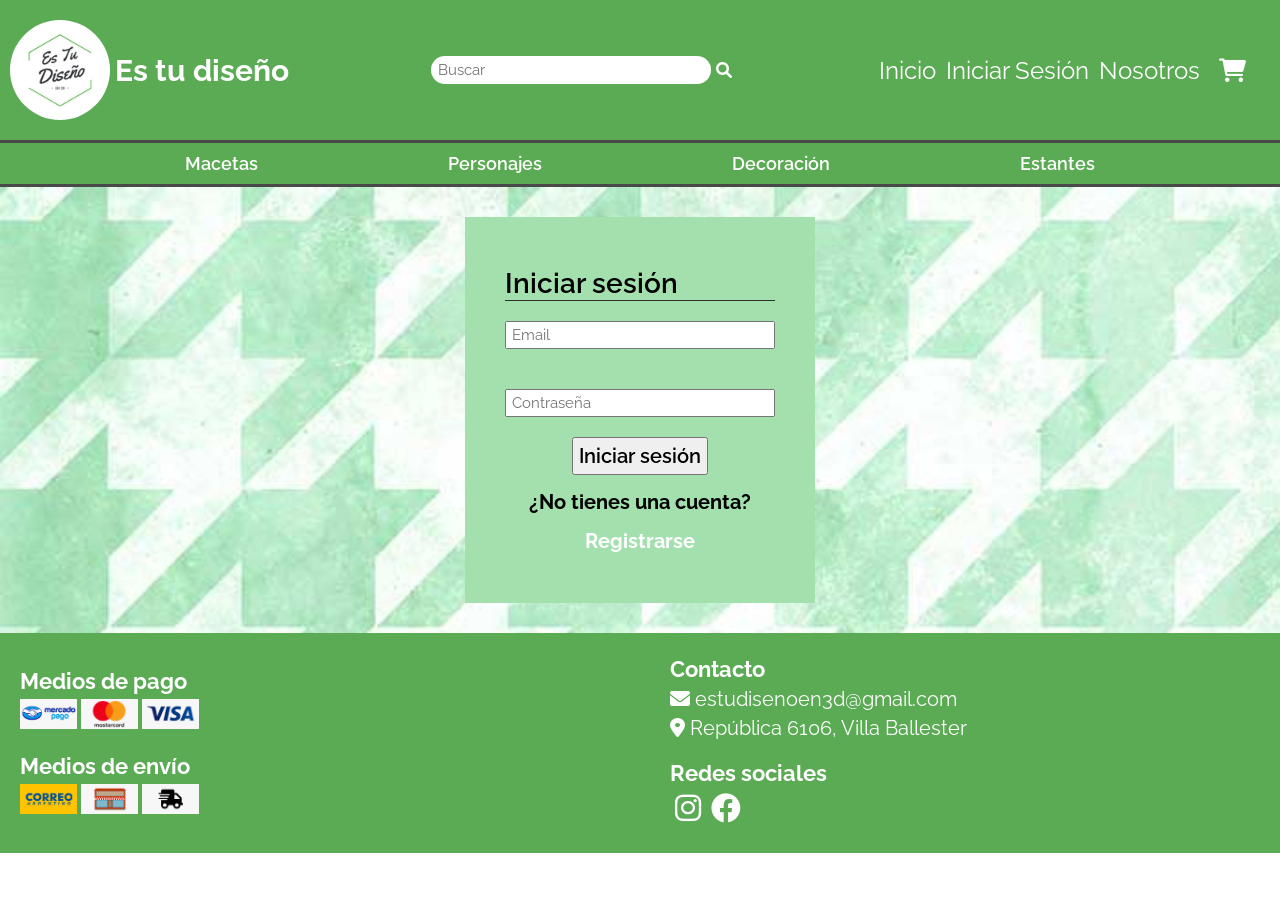
==== pages/cuenta.html @ 05a71d56 "Agrega base del proyecto" ====
<!DOCTYPE html>
<html lang="en">
<head>
    <meta charset="UTF-8">
    <meta http-equiv="X-UA-Compatible" content="IE=edge">
    <meta name="viewport" content="width=device-width, initial-scale=1.0">
    <title>Iniciar sesión</title>
    <link rel="shortcut icon" href="Img/logo.png">
    <!-- Font Family -->
    <link href="https://fonts.googleapis.com/css2?family=Raleway:wght@300&display=swap" rel="stylesheet">
    <!-- Stylesheet -->
    <link rel="stylesheet" href="../style.css">
     <!-- Font Awesome -->
    <link href="https://cdnjs.cloudflare.com/ajax/libs/font-awesome/6.0.0/css/all.min.css" rel="stylesheet"/>
</head>
<body>
    <header>
        <nav class="navSuperior">
            <div class="logo">
                <a href="../index.html">
                    <img src="../Img/logo.jpeg" alt="logo es tu diseño">
                    <h1>Es tu diseño</h1>
                </a>
            </div>
            <div class="buscador">
                <input type="text" placeholder="Buscar" ><a href="#" class="fa-solid fa-search"></a>
            </div>
            <!-- <div class="menuHamburguesa"> -->
                <label for="menu" class="menuHamburguesa">
                    <i class="fa-solid fa-bars"></i>
                </label>
                <input type="checkbox" id="menu">
            <!-- </div> -->
            <div class="seccionesContainer"> 
                <ul class="secciones">
                    <label for="menu" class="cerrarMenu">
                        <i class="fa-solid fa-circle-xmark"></i>
                    </label>
                    <li><a href="../index.html">Inicio</a></li>
                    <li><a href="cuenta.html">Iniciar Sesión</a></li>
                    <li><a href="nosotros.html">Nosotros</a></li>
                    <li id="seccionCarrito"><a href="carrito.html" class="fa-solid fa-cart-shopping"></a></li>
                </ul>
            </div>
        </nav>
        <nav class="navInferior">
            <ul class="categorias">
                <li><a href="macetas.html">Macetas</a></li>
                <li><a href="#">Personajes</a></li>
                <li><a href="#">Decoración</a></li>
                <li><a href="#">Estantes</a></li>
            </ul>
        </nav>
    </header>
    <main>
        <section class="cuentaContainer">
            <article class="cuenta">
                <form class="cuentaForm">
                    <legend>Iniciar sesión</legend>
                    <input type="email" name="email" placeholder="Email" required>
                    <input type="password" placeholder="Contraseña" required>
                    <div class="buttonContainer">
                        <button type="submit">Iniciar sesión</button>
                    </div>
                </form>
                <h4>¿No tienes una cuenta?</h4>
                <h4><a href="#">Registrarse</a></h4>
            </article>
        </section>
    </main>
    <footer>
        <section class="footerMetodos">
            <article class="pagos">
                <h4>Medios de pago</h4>
                <div>
                    <img src="../Img/mercadopago.png" alt="Mercado Pago">
                    <img src="../Img/mastercard.png" alt="Mastercard">
                    <img src="../Img/visa.png" alt="Visa">
                </div>
            </article>
            <article class="envios">
                <h4>Medios de envío</h4>
                <div>
                    <img src="../Img/correo-argentino.png" alt="Correo Argentino">
                    <img src="../Img/retiro-local.png" alt="Retiro local">
                    <img src="../Img/personalizado.png" alt="Personalizado">
                </div>
            </article>
        </section>
        <section class="footerInfo">
            <article class="contacto">
                <h4>Contacto</h4>
                <ul>
                    <li><i class="fa-solid fa-envelope"></i>estudisenoen3d@gmail.com</li>
                    <li><i class="fa-solid fa-location-dot"></i>República 6106, Villa Ballester</li>
                </ul>
            </article>
            <article class="redesSociales">
                <h4>Redes sociales</h4>
                <ul>
                    <li><a href="https://www.instagram.com/es.tu.diseno/" class="fa-brands fa-instagram"></a></li>
                    <li><a href="https://www.facebook.com/estudiseno-2358036297771299" class="fa-brands fa-facebook"></a></li>
                </ul>
            </article>
        </section>
    </footer>
</body>
</html>
---- style.css ----
* {
    padding: 0;
    margin: 0;
    list-style: none;
    text-decoration: none;
    box-sizing: border-box;
    font-family: 'Raleway', sans-serif;
}

body {
    display: grid;
    grid-template-rows: auto auto 320px;
}

/* HEADER */

header {
    background-color: rgb(91, 171, 84);
    display: flex;
    flex-direction: column;
}

.navSuperior {
    display: flex;
    justify-content: space-between;
    margin: 0 10px;
}

.logo a {
    display: flex;
    align-items: center;
    margin: 20px 0;
}

.logo img {
    height: 80px;
    border-radius: 50%;
}

.logo h1 {
    display: none;
}

.buscador {
    display: flex;
    justify-content: center;
    align-items: center;
}

.buscador input{
    min-width: 160px;
    padding-left: 7px;
    line-height: 25px;
    background: white;
    color: rgb(99, 173, 88);
    border: none;
    border-radius: 18px;
    margin-right: 5px;
}

.menuHamburguesa {
    display: flex;
    justify-content: center;
    align-items: center;
    margin-right: 8px;
    font-size: 25px;
    color: white;
  }
  
input#menu {
    display: none;
}

input#menu:checked ~ .seccionesContainer {
    display: block;
} 
  
.seccionesContainer {
    display: none;
    position: fixed;
    top: 0;
    left: 0;
    width: 100%; 
    height: 200px;
    background-color: rgb(91, 171, 84);
}
  
.cerrarMenu {
    position: absolute;
    top: 15px;
    right: 15px;
    font-size: 20px;
    color: rgb(27, 27, 27);
}

.secciones {
    margin: 15px;
    display: flex;
    flex-direction: column;
    align-content: center;
    align-items: center;
}

.secciones li {
    display: flex;
    font-size: 24px;
    margin: 5px 0;
    padding: 0 8px;
    background-color: rgb(163, 224, 174);
    border-radius: 15px;
}

.secciones li a {
    color: rgb(48, 48, 48);
}

#seccionCarrito {
    padding: 9px;
    border-radius: 50%;
}

.navInferior {
    display: flex;
    justify-content: center;
    border-top: 3px solid rgb(73, 73, 73);
    border-bottom: 3px solid rgb(73, 73, 73);
}

.categorias {
    display: flex;
    width: calc(100vw - 19px);
    justify-content: space-evenly;
}

.categorias li {
    display: flex;
    font-size: 12px;
    font-weight: 600;
    margin: 10px 15px;
    color: white;
}

header a {
    color: white;
}

/* MEDIA QUERIES */

@media screen and (min-width: 768px) {

    body {
        display: grid;
        grid-template-rows: auto auto 220px;
    }

    .logo img {
        height: 100px;
    }

    .logo h1 {
        display: flex;
        display: inline-block;
        font-size: 30px;
        margin-left: 5px;
    }

    .buscador input {
        min-width: 200px;
        line-height: 28px;
        font-size: 15px;
    }

    .categorias li {
        font-size: 16px;
    }
    
}

@media screen and (min-width:1100px) {
    
    .buscador input {
        min-width: 280px;
    }

    .menuHamburguesa {
        display: none;
    }
    
    .cerrarMenu {
        display: none;
    }
    
    .seccionesContainer {
        display: flex;
        position: inherit;
        width: auto;
        height: auto;
        align-items: center;
    }
    
    .seccionesContainer ul {
        flex-direction: row;
        justify-content: space-evenly;
    }

    .secciones {
        margin: 0 10px 0 0;
        width: 100%;
        align-items: center;
    }

    .secciones li {
        background-color: transparent;
        padding: 0;
        margin: 0 5px;
    }

    .secciones li a {
        color: white;
    }

    #seccionCarrito {
        border-radius: none;
    }

    .categorias li {
        font-size: 18px;
    }
}

/* END HEADER */


/* MAIN INDEX */

.carrusel {
    width: 100%;
    height: 70vh;
    background-image: url("Img/Oferta.jpeg");
    background-repeat: no-repeat;
    background-position: center;
    background-size: cover;
}

.division {
    background-color: rgb(163, 224, 174);
    height: 40px;
    margin-bottom: 20px;
}

.productos {
    display: flex;
    justify-content: space-evenly;
    align-content: flex-end;
    flex-wrap: wrap;
}

.productos article {
    display: flex;
    flex-direction: column;
    margin: 0 10px 20px;
    border: 3px solid rgb(73, 73, 73);
    border-radius: 5px;
}

.productos img {
    border-bottom: 3px solid rgb(73, 73, 73);
    height: 190px;
}

.productos h4 {
    text-align: center;
    font-size: 15px;
    margin-top: 5px;
}

.productos h6 {
    text-align: center;
    font-size: 12px;
    margin-bottom: 5px;
}

/* MEDIA QUERIES */

@media screen and (min-width: 768px) {
    
    .productos img {
        height: 220px;
    }

    .productos h4 {
        font-size: 18px;
    }

    .productos h6 {
        font-size: 15px;
    }

}

@media screen and (min-width: 1100px) {

    .productos img {
        height: 300px;
    }

    .productos h4 {
        font-size: 22px;
    }

    .productos h6 {
        font-size: 18px;
    }
}

/* END MAIN INDEX */


/* MAIN CUENTA */

.cuentaContainer {
    display: flex;
    justify-content: center;
    background-image: url(Img/fondo.jpeg);
    background-repeat: no-repeat;
    background-position: center center;
    background-size: cover;
}

.cuenta {
    display: flex;
    flex-direction: column;
    align-items: center;
    width: 200px;
    margin: 20px;
    padding: 20px;
    background-color: rgb(163, 224, 174);
}

.cuentaForm legend {
    font-size: 20px;
    font-weight: 600;
    border-bottom: 1px solid rgb(48, 48, 48);;
}

.cuentaForm input {
    padding-left: 5px;
    margin: 20px 0;
    width: 100%;
    max-width: 300px;
    height: 25px;
    font-size: 15px;
}

.buttonContainer {
    display: flex;
    justify-content: center;
}

.buttonContainer button {
    padding: 5px;
    font-size: 15px;
    font-weight: 600;
}

.cuenta h4 {
    font-size: 15px;
    margin-top: 15px;
}

.cuenta a {
    color: white
}

/* MEDIA QUERIES */

@media screen and (min-width: 768px) {

    .cuenta {
        width: 300px;
        margin: 30px;
        padding: 30px 40px;
    }

    .cuentaForm legend {
        font-size: 25px;
    }

    .buttonContainer button {
        font-size: 18px;
    }

    .cuenta h4 {
        font-size: 18px;
    }
}


@media screen and (min-width: 1100px) {

    .cuenta {
        width: 350px;
        padding: 50px 40px;
    }

    .cuentaForm legend {
        font-size: 28px;
    }

    .cuentaForm input {
        height: 28px;
    }

    .buttonContainer button {
        font-size: 20px;
    }

    .cuenta h4 {
        font-size: 20px;
    }
}
/* END MAIN CUENTA */


/* MAIN NOSOTROS */

.nosotros {
    display: flex;
    flex-direction: column;
    margin: 30px 50px;
}

.nosotros h2 {
    font-size: 25px;
    text-align: center;
}

.nosotros p {
    font-size: 15px;
    margin-top: 10px;
}

/* MEDIA QUERIES */

@media screen and (min-width: 768px) {
    
    .nosotros {
        margin: 50px 90px;
    }
    
    .nosotros h2 {
        font-size: 30px;
        text-align: center;
    }
    
    .nosotros p {
        font-size: 20px;
        margin-top: 20px;
    }
}

@media screen and (min-width: 1100px) {

    .nosotros {
        margin: 80px 120px;
    
    }
    
    .nosotros h2 {
        font-size: 35px;
    }
    
    .nosotros p {
        font-size: 20px;
    }
}

/* END MAIN NOSOTROS */


/* MAIN CARRITO */

.carrito {
    display: flex;
    flex-direction: column;
    justify-content: space-between;
    margin: 25px;
    min-height: 300px;
}

.carrito h2 {
    font-size: 22px;
}

.carrito hr {
    margin: 5px 0;
    width: 80%;
}

.carrito h4 {
    font-size: 18px;
    margin-bottom: 10px;
}

.carrito a {
    color: rgb(91, 171, 84);
}

.carritoTotal {
    display: flex;
    justify-content: space-between;
    align-items: center;
    padding: 8px 10px;
    width: 100%;
    background-color: rgb(170, 170, 170);
}

.carritoTotal h6 {
    font-size: 18px;
    color: white;
}

.carritoTotal span {
    font-size: 18px;
    color: white;
}

/* MEDIA QUERIES */

@media screen and (min-width: 768px) {

    .carrito {
        margin: 35px;
    }

    .carrito h2 {
        font-size: 28px;
    }
}

@media screen and (min-width: 1100px) {

    .carrito {
        margin: 45px;
    }

    .carrito h2 {
        font-size: 35px;
    }

    .carrito h4 {
        font-size: 24px;
    }

    .carritoTotal h6 {
        font-size: 24px;
    }
    
    .carritoTotal span {
        font-size: 24px;
    }    
}

/* END MAIN CARRITO */


/* MAIN MACETAS */

.macetasMain {
    display: flex;
    flex-direction: column;
    padding-bottom: 20px;
}

.filtrarMacetasContainer {
    display: flex;
    justify-content: center;
    margin: 20px;
}

.categoriasMacetas h2 {
    font-size: 24px;
    margin-bottom: 10px;
}

.categoriasMacetas h3 {
    font-size: 15px;
}

.categoriasMacetas h3 a {
    color: rgb(48, 48, 48);
}

.filtrarMacetas {
    display: flex;
    align-items: center;
    margin-left: 50px;
}

.filtrarMacetas select {
    font-size: 15px;
}

.categoriasMacetas {
    display: flex;
    flex-direction: column;
}

.productosMacetas {
    display: flex;
    justify-content: space-evenly;
    align-items: flex-end;
    flex-wrap: wrap;
}

.productosMacetas article {
    margin: 5px 10px;
    border: 3px solid rgb(73, 73, 73);
    border-radius: 5px;
}

.productosMacetas img {
    border-bottom: 3px solid rgb(73, 73, 73);
    height: 190px;
}

.productosMacetas h4 {
    text-align: center;
    font-size: 15px;
    margin-top: 5px;
}

.productosMacetas h6 {
    text-align: center;
    font-size: 12px;
    margin-bottom: 5px;
}

/* MEDIA QUERIES */ 

@media screen and (min-width: 768px) {
    
    .categoriasMacetas h2 {
        font-size: 28px;
    }
    
    .categoriasMacetas h3 {
        font-size: 18px;
    }
    .filtrarMacetas select {
        font-size: 18px;
    }

    .productosMacetas h4 {
        font-size: 18px;
    }

    .productosMacetas img {
        height: 220px;
    }

    .productosMacetas h6 {
        font-size: 15px;
    }
}

@media screen and (min-width: 1100px) {

    .categoriasMacetas h2 {
        font-size: 35px;
    }
    
    .categoriasMacetas h3 {
        font-size: 24px;
    }
    .filtrarMacetas select {
        font-size: 24px;
    }

    .productosMacetas img {
        height: 300px;
    }

    .productosMacetas h4 {
        font-size: 22px;
    }

    .productosMacetas h6 {
        font-size: 18px;
    }
}

/* END MAIN MACETAS */


/* FOOTER */

footer {
    display: flex;
    flex-direction: column;
    background-color: rgb(91, 171, 84);
    color: white;
}

.footerMetodos {
    display: flex;
    flex-direction: column;
    justify-content: space-evenly;
    margin: 15px 0 15px 20px;
}

footer h4 {
    font-size: 15px;
}

.pagos {
    display: flex;
    flex-direction: column;
}

.pagos img {
    margin-top: 5px;
    height: 25px;
}

.envios {
    display: flex;
    flex-direction: column;
}

.envios img {
    margin-top: 5px;
    height: 25px;
}

.footerInfo {
    display: flex;
    flex-direction: column;
    margin-left: 20px;
}

.contacto {
    display: flex;
    flex-direction: column;
    margin-bottom: 20px;
}

.contacto ul li {
    display: flex;
    align-items: center;
    margin-top: 5px;
}

.contacto ul li i {
    padding-right: 5px;
}

.redesSociales {
    display: flex;
    flex-direction: column;
} 

.redesSociales ul {
    display: flex;
}

.redesSociales ul li {
    margin: 5px;
    font-size: 30px;
    color: white;
}

.redesSociales ul li a {
    color: white;
}

/* MEDIA QUERIES */

@media screen and (min-width: 768px) {
    
    footer {
        display: grid;
        grid-template-columns: repeat(2, 1fr);
    }

    footer h4 {
        font-size: 18px;
    }

    .footerInfo {
        justify-content: center;
        margin: 0;
        padding-left: 30px;
    }
}

@media screen and (min-width: 1100px) {

    footer h4 {
        font-size: 22px;
    }

    .footerMetodos img {
        height: 30px;
    }

    .footerInfo li {
        font-size: 20px;
    }
}

/* END FOOTER */
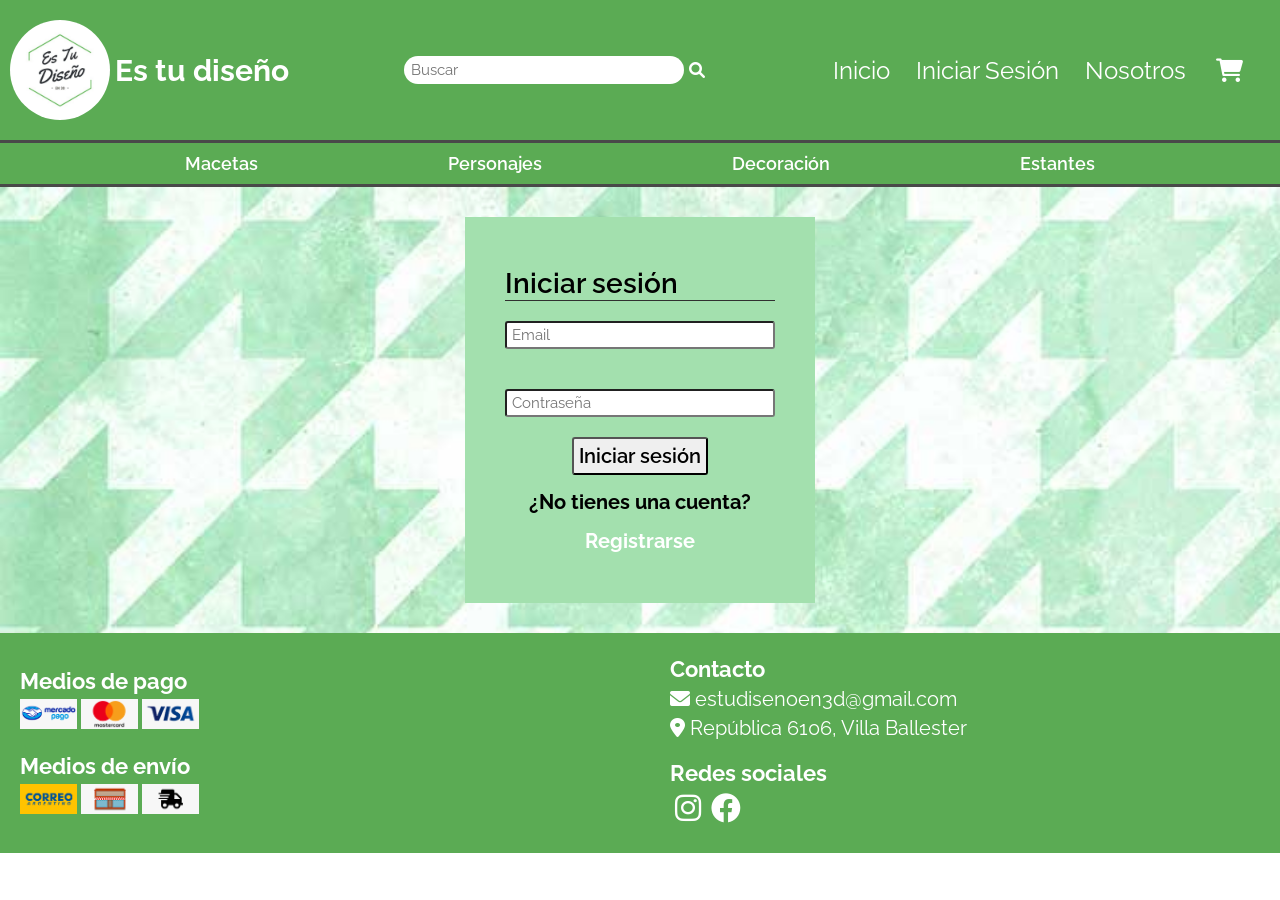
==== commit e716318f: "agrega animaciones" ====
--- a/pages/cuenta.html
+++ b/pages/cuenta.html
@@ -5,7 +5,7 @@
     <meta http-equiv="X-UA-Compatible" content="IE=edge">
     <meta name="viewport" content="width=device-width, initial-scale=1.0">
     <title>Iniciar sesión</title>
-    <link rel="shortcut icon" href="Img/logo.png">
+    <link rel="shortcut icon" href="../Img/logo.png">
     <!-- Font Family -->
     <link href="https://fonts.googleapis.com/css2?family=Raleway:wght@300&display=swap" rel="stylesheet">
     <!-- Stylesheet -->
--- a/style.css
+++ b/style.css
@@ -39,6 +39,10 @@
 
 .logo h1 {
     display: none;
+}
+
+.logo:hover {
+    transform: scale(0.95);
 }
 
 .buscador {
@@ -58,6 +62,25 @@
     margin-right: 5px;
 }
 
+.buscador input:hover {
+    background: rgb(226, 226, 226);
+}
+
+.buscador input:focus {
+    background: rgb(90, 90, 90);
+    color: white;
+    outline: none;
+}
+
+.buscador a:hover {
+    color: rgb(226, 226, 226);
+    transform: scale(0.95);
+}
+
+.buscador a:active {
+    color: rgb(27, 27, 27);
+}
+
 .menuHamburguesa {
     display: flex;
     justify-content: center;
@@ -65,8 +88,12 @@
     margin-right: 8px;
     font-size: 25px;
     color: white;
-  }
-  
+}
+ 
+.menuHamburguesa:active {
+    color: rgb(27, 27, 27);
+}
+
 input#menu {
     display: none;
 }
@@ -93,6 +120,10 @@
     color: rgb(27, 27, 27);
 }
 
+.cerrarMenu:active {
+    color: rgb(230, 230, 230);
+}
+
 .secciones {
     margin: 15px;
     display: flex;
@@ -110,8 +141,16 @@
     border-radius: 15px;
 }
 
+.secciones li:active {
+    background-color: rgb(48, 48, 48);
+}
+
 .secciones li a {
     color: rgb(48, 48, 48);
+}
+
+.secciones li a:active {
+    color: rgb(230, 230, 230);
 }
 
 #seccionCarrito {
@@ -138,6 +177,15 @@
     font-weight: 600;
     margin: 10px 15px;
     color: white;
+}
+
+.categorias li a:hover {
+    color: rgb(226, 226, 226);
+    transform: scale(0.95);
+}
+
+.categorias li a:active {
+    color: rgb(27, 27, 27);
 }
 
 header a {
@@ -215,12 +263,33 @@
         margin: 0 5px;
     }
 
+    .secciones li:active {
+        background-color: transparent;
+    }
+
     .secciones li a {
+        padding: 4px 8px;
         color: white;
     }
 
+    .secciones li a:hover {
+        background-color: rgb(121, 170, 117);
+        border-radius: 15px;
+        transform: scale(0.95);
+    }
+
+    .secciones li a:active {
+        color: rgb(27, 27, 27);
+    }
+    
     #seccionCarrito {
+        padding: 9px 4px;
         border-radius: none;
+    }
+
+    #seccionCarrito:hover {
+        background-color: rgb(121, 170, 117);
+        border-radius: 50%;
     }
 
     .categorias li {
@@ -243,7 +312,7 @@
 }
 
 .division {
-    background-color: rgb(163, 224, 174);
+    background: linear-gradient(rgb(87, 214, 110), rgb(163, 224, 174));
     height: 40px;
     margin-bottom: 20px;
 }
@@ -261,6 +330,10 @@
     margin: 0 10px 20px;
     border: 3px solid rgb(73, 73, 73);
     border-radius: 5px;
+}
+
+.productos article:hover {
+    transform: scale(0.95);
 }
 
 .productos img {
@@ -350,6 +423,17 @@
     max-width: 300px;
     height: 25px;
     font-size: 15px;
+    border-radius: 3px;
+}
+
+.cuentaForm input:hover {
+    background: rgb(226, 226, 226);
+}
+
+.cuentaForm input:focus {
+    background: rgb(90, 90, 90);
+    color: white;
+    outline: none;
 }
 
 .buttonContainer {
@@ -361,6 +445,11 @@
     padding: 5px;
     font-size: 15px;
     font-weight: 600;
+    border-radius: 3px;
+}
+
+.buttonContainer button:hover {
+    transform: scale(0.95);
 }
 
 .cuenta h4 {
@@ -512,7 +601,7 @@
     align-items: center;
     padding: 8px 10px;
     width: 100%;
-    background-color: rgb(170, 170, 170);
+    background: linear-gradient(rgb(170, 170, 170), rgb(92, 92, 92));
 }
 
 .carritoTotal h6 {
@@ -585,6 +674,14 @@
 
 .categoriasMacetas h3 {
     font-size: 15px;
+}
+
+.categoriasMacetas h3:hover {
+    transform: scale(0.95);
+}
+
+.categoriasMacetas a:active {
+    color:rgb(87, 214, 110)
 }
 
 .categoriasMacetas h3 a {
@@ -619,6 +716,10 @@
     border-radius: 5px;
 }
 
+.productosMacetas article:hover {
+    transform: scale(0.95);
+}
+
 .productosMacetas img {
     border-bottom: 3px solid rgb(73, 73, 73);
     height: 190px;
@@ -774,6 +875,14 @@
     color: white;
 }
 
+.redesSociales ul li a:hover {
+    transform: scale(0.95);
+}
+
+.redesSociales ul li a:active {
+    color: rgb(48, 48, 48);
+}
+
 /* MEDIA QUERIES */
 
 @media screen and (min-width: 768px) {
